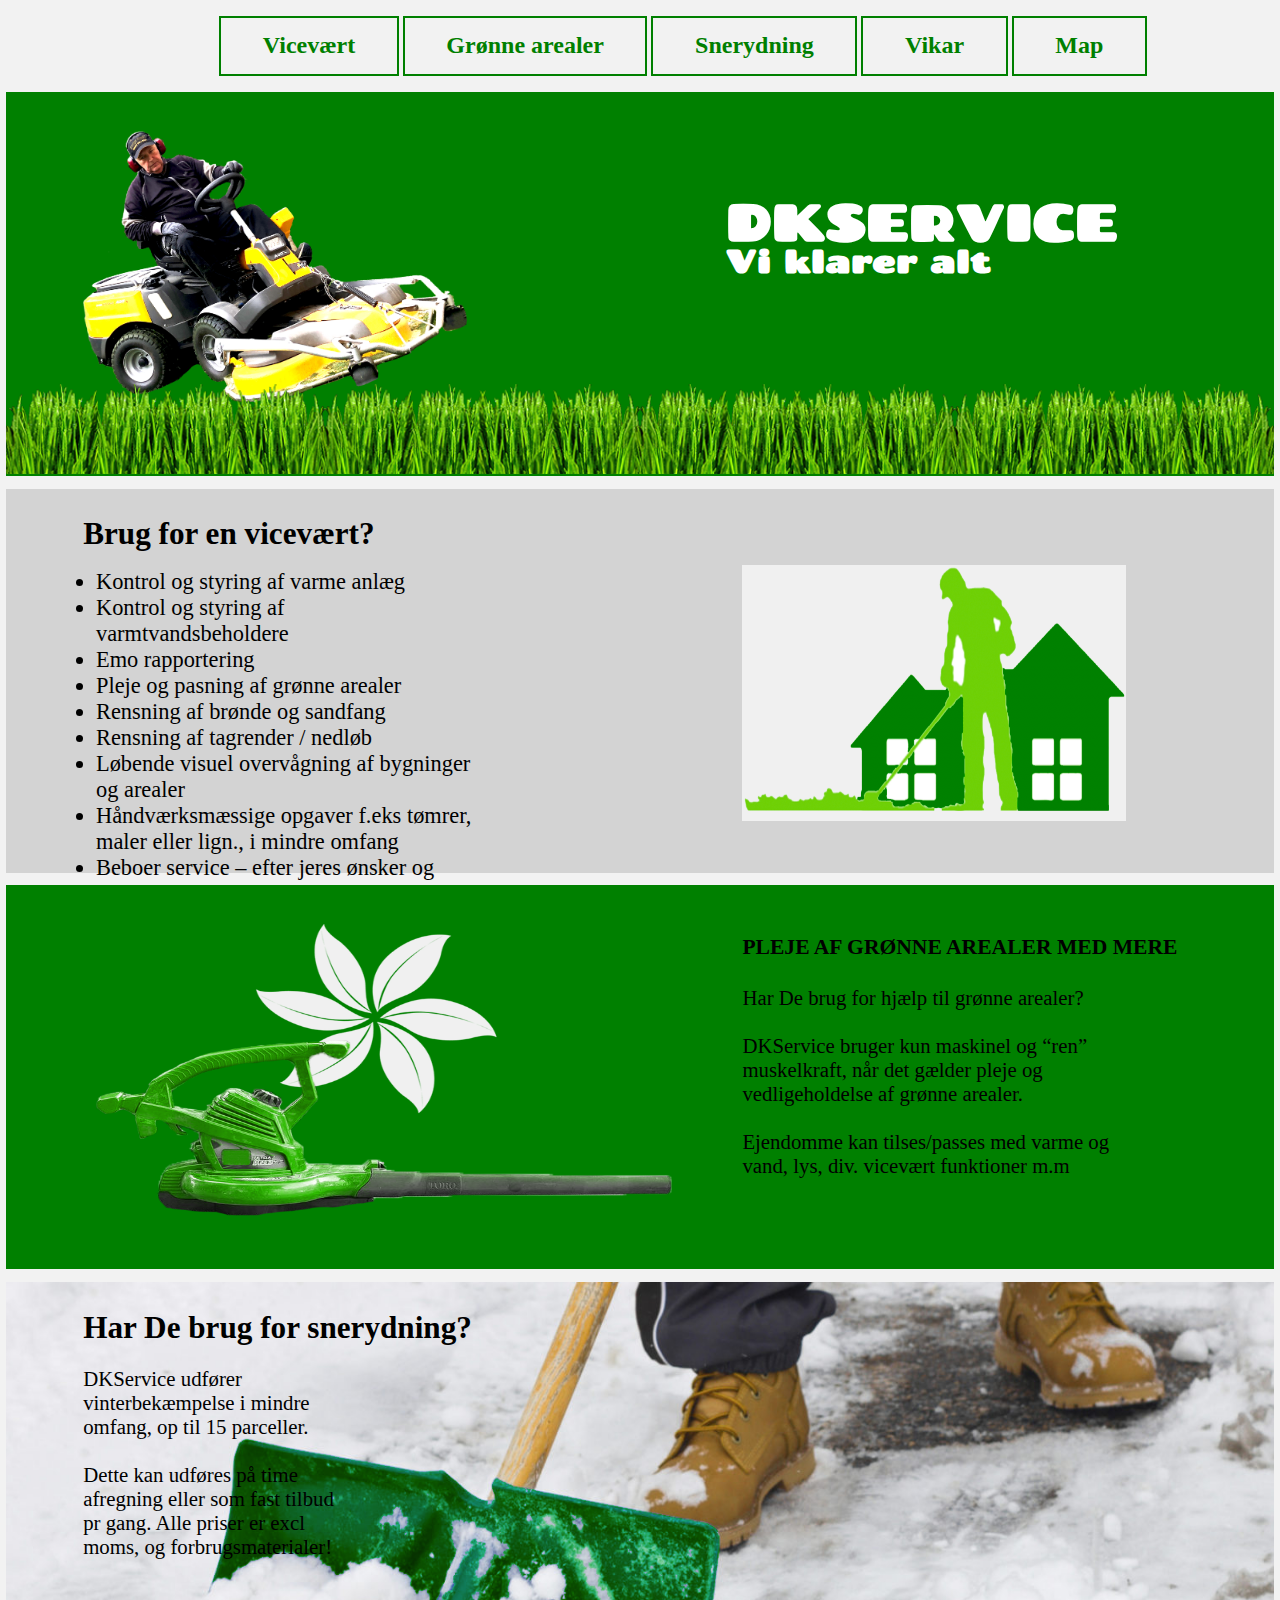
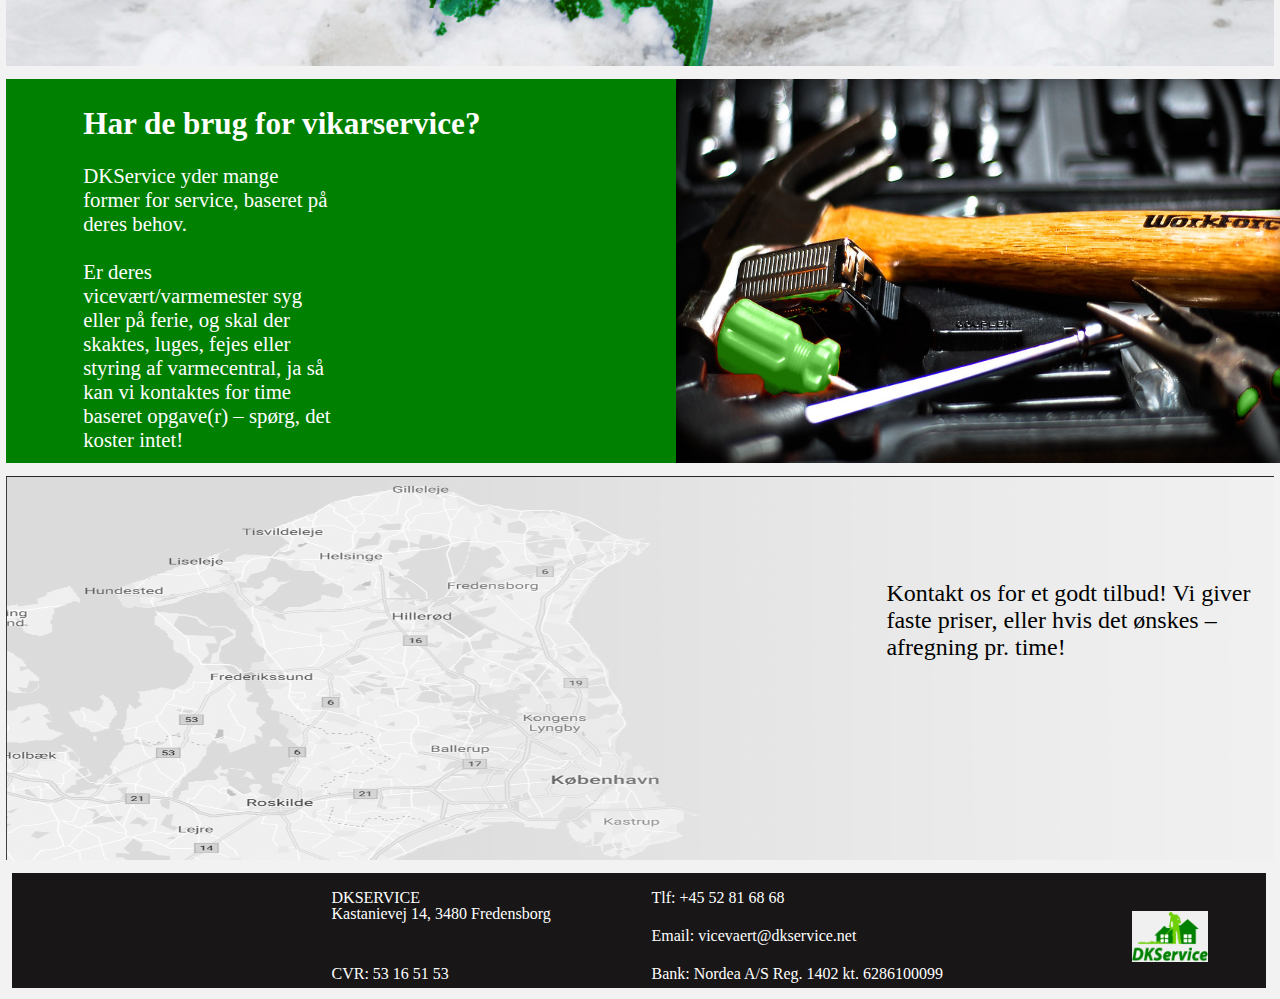
==== index.html @ dc9ec14b "Indsat projektet" ====
<!DOCTYPE html>
<html lang="da">

<head>
    <meta charset="utf-8">
    <meta name="viewport" content="width=device-width, initial-scale=1.0">


    <title>Dkservice_redesign</title>
    <link rel="stylesheet" href="style.css">
</head>

<body>

    <header>
        <nav>
            <div id="menuknap">☰</div>
            <ul id="menu" class="hidden">
                <li><a href="#service">Vicevært</a></li>
                <li> <a href="#gronne_arealer">Grønne arealer</a></li>
                <li><a href="#sne">Snerydning</a></li>
                <li> <a href="#vikarservice.">Vikar</a></li>
                <li><a href="#map">Map</a></li>
            </ul>

        </nav>
    </header>

    <section id="forside">
        <div id="forside_container">

            <div id="forside_billede">
                <img src="billeder/grasslaning3.png" alt="dennis">
            </div>
            <div id="forside_grass">
                <img src="billeder/grasoverlay.png" alt="dennis">
            </div>
            <div id="forside_h1">
                <h1>DKSERVICE</h1>
            </div>
            <div id="forside_h2">
                <h1>Vi klarer alt</h1>
            </div>
            <div id="forside_knap"></div>
        </div>
    </section>

    <section id="service">
        <div id="service_container">
            <div id="service_billede">
                <img src="billeder/logo_uden_tekst.png" alt="logo">
            </div>
            <div id="service_h2">
                <h2>Brug for en vicevært? </h2>
            </div>
            <div id="service_h1">
                <p>BEBOERSERVICE</p>
            </div>

            <div id="servicetxt">

                <li>Kontrol og styring af varme anlæg</li>
                <li> Kontrol og styring af varmtvandsbeholdere
                </li>
                <li> Emo rapportering
                </li>
                <li> Pleje og pasning af grønne arealer
                </li>
                <li> Rensning af brønde og sandfang
                </li>
                <li> Rensning af tagrender / nedløb
                </li>
                <li> Løbende visuel overvågning af bygninger og arealer
                </li>
                <li> Håndværksmæssige opgaver f.eks tømrer, maler eller lign., i mindre omfang
                </li>
                <li> Beboer service – efter jeres ønsker og behov!
                </li>
                <li> Håndværker styring
                </li>
            </div>
        </div>
    </section>

    <section id="gronne_arealer">
        <div id="gronne_arealer_container" class="">
            <div id="gronne_arealer_img">
                <img src="billeder/leafblowerwithleavesgr%C3%A5.png" alt="den">
            </div>

            <div id="gronne_arealer_h2">
                <h2>PLEJE AF GRØNNE
                    AREALER MED MERE</h2>
            </div>

            <div id="gronne_arealer_txt1">

                <p>Har De brug for hjælp til grønne arealer?
                </p>
            </div>
            <div id="gronne_arealer_txt2">

                <p>DKService bruger kun maskinel og “ren” muskelkraft, når det gælder pleje og vedligeholdelse af grønne arealer.
                </p>
            </div>
            <div id="gronne_arealer_txt3">

                <p>Ejendomme kan tilses/passes med varme og vand, lys, div. vicevært funktioner m.m </p>
            </div>
        </div>
    </section>

    <section id="sne">
        <div id="sne_container">
            <div id="sne_baggrund">
                <img src="billeder/dkservice-sne.png" alt="bagrund">
            </div>
            <div id="sne_h2">
                <h2>Har De brug for snerydning?
                </h2>
            </div>
            <div id="sne_txt1">

                <p>DKService udfører vinterbekæmpelse i mindre omfang, op til 15 parceller.</p>
            </div>
            <div id="sne_txt2">
                <p>Dette kan udføres på time afregning eller som fast tilbud pr gang. Alle priser er excl moms, og forbrugsmaterialer!</p>
            </div>
        </div>
    </section>

    <section id="vikarservice">
        <div id="vikarservice_container">

            <div id="vikar_txt1">

                <p>DKService yder mange former for service, baseret på deres behov.</p>
            </div>
            <div id="vikar_txt2">

                <p> Er deres vicevært/varmemester syg eller på ferie, og skal der skaktes, luges, fejes eller styring af varmecentral, ja så kan vi kontaktes for time baseret opgave(r) – spørg, det koster intet!</p>
            </div>
            <div id="vikar_h2">
                <h2>Har de brug for vikarservice?

                </h2>
            </div>
            <div id="vikar_img">
                <img src="billeder/tools2gron.png" alt="den">
            </div>
        </div>
    </section>

    <section id="map">
        <div id="map_container">
            <div id="map_baggrund">
                <img src="billeder/kort2.png" alt="baggrund">
            </div>
            <div id="map_txt">
                <p>Kontakt os for et godt tilbud!
                    Vi giver faste priser, eller hvis
                    det ønskes – afregning pr. time!</p>
            </div>
        </div>
    </section>


    <footer>

        <div id="footer_img">
            <img src="billeder/logo_nyfarve2.png" alt="baggrund">
        </div>

        <div id="footer_title">
            <p>DKSERVICE </p>
        </div>
        <div id="footer_adresse">

            <p>
                Kastanievej 14, 3480 Fredensborg
            </p>
        </div>

        <div id="footer_cvr">


            <p>CVR: 53 16 51 53</p>
        </div>
        <div id="footer_tlf">

            <p>Tlf: +45 52 81 68 68</p>
        </div>
        <div id="footer_email">

            <p>Email: vicevaert@dkservice.net</p>
        </div>
        <div id="footer_bank">

            <p>Bank: Nordea A/S Reg. 1402 kt. 6286100099</p>
        </div>
    </footer>
    <script src="script.js">
    </script>
</body>

</html>
---- style.css ----
html {
    font-size: 100%;
}

body {
    margin: 0;
    padding: 0;
    background-color: #f2f2f2;

}

/*   MENU   */

/*
.hidden {
        display: none
       transform: scale(0)
    transform: translateX(-100%);
    opacity: 0;
}

#menuknap {
    display: inline-block;
}

#menu {
    list-style-type: none;
    transition: transform .3s;
    transform-origin: top left;
}
*/

/* unvisited link */
header nav a:link {
    color: #008000;
}

/* visited link */
header nav a:visited {
    color: white;
}

/* mouse over link */
header nav a:hover {
    color: black;
}

/* selected link */
header nav a:active {
    color: black;
}

header {
    line-height: 0.1;



}

header nav {
    display: flex;
    flex-direction: row;
    align-items: flex-end;
    margin-left: 14vw;



}

header nav a {
    font-weight: 600;
    font-size: 1.5rem;
    margin: 1rem;
    text-decoration: none;

}

header li {
    padding: 2vw;

    border: 2px solid #008000;
}



@font-face {
    font-family: 'changoregular';
    src: url('fonts/chango/chango-regular-webfont.woff2') format('woff2'),
        url('chango-regular-webfont.woff') format('woff');
    font-weight: normal;
    font-style: normal;
}




img {
    width: 100%;
    height: 100%;
}

/*   FORSIDE   */


#forside_container {
    position: relative;
    height: 30vw;
    width: 99vw;
    margin-left: 0.5vw;
    background-color: #008000;
    margin-bottom: 1vw;


}

#forside_h1 {
    position: absolute;
    margin-left: 45rem;
    margin-top: 4rem;
    font-size: 1.6rem;
    color: white;
    font-family: changoregular;

}

#forside_h2 {
    position: absolute;
    margin-left: 45rem;
    margin-top: 8rem;
    font-size: 1rem;
    color: white;
    font-family: changoregular;


}


#forside_billede {
    position: absolute;
    margin-top: 3vw;

    margin-left: 6vw;
    width: 30vw;
}

#forside_grass {
    position: absolute;
    top: 22.8vw;
    width: 99vw;

}

/*   SERVICE   */

#service_container {
    position: relative;
    height: 30vw;
    width: 99vw;
    margin-left: 0.5vw;
    background-color: lightgrey;

    margin-bottom: 1vw;

}

#service_opgaver p {
    color: black;

}


#service_billede {
    position: absolute;
    width: 30vw;
    height: 20vw;
    margin-left: 46rem;
    margin-top: 6vw;


}


#servicetxt {
    position: absolute;
    top: 5rem;
    margin-right: 50rem;
    margin-left: 7vw;
    font-size: 1.4rem;

}


#service_h2 {
    position: absolute;
    margin-left: 6vw;
    margin-top: 0.1rem;
    font-size: 1.3rem;

}

#service_h1 {
    display: none;
}


/*grønne arealer*/

#gronne_arealer_container {
    position: relative;
    background-color: #008000;
    height: 30vw;
    width: 99vw;
    margin-left: 0.5vw;
    margin-bottom: 1vw;



}

#gronne_arealer_h2 {
    position: absolute;
    margin-left: 46rem;
    font-size: 0.9rem;
    margin-top: 2rem;

}

#gronne_arealer_txt1 {
    position: absolute;
    margin-top: 5rem;
    margin-left: 46rem;
    font-size: 1.3rem;


}

#gronne_arealer_txt2 {
    position: absolute;
    margin-top: 8rem;
    font-size: 1.3rem;
    margin-left: 46rem;
    width: 30vw;

}

#gronne_arealer_txt3 {
    position: absolute;
    margin-top: 14rem;
    font-size: 1.3rem;
    width: 30vw;

    margin-left: 46rem;
}

#gronne_arealer_img {
    position: absolute;

    height: 23vw;
    width: 45vw;
    margin-top: 3vw;
    margin-left: 7vw;

}



/*SNE*/

#sne_container {
    position: relative;
    height: 30vw;
    width: 99vw;
    margin-left: 0.5vw;
    margin-bottom: 1vw;

}





#sne_baggrund {
    position: absolute;
    height: 30vw;
    width: 100%;
}

#sne_txt1 {


    position: absolute;
    top: 4rem;
    margin-right: 50rem;
    margin-left: 6vw;
    font-size: 1.3rem;
    width: 20vw;



}

#sne_txt2 {

    position: absolute;
    top: 10rem;
    margin-right: 50rem;
    margin-left: 6vw;
    font-size: 1.3rem;
    width: 20vw;




}

#sne_h2 {
    position: absolute;
    margin-left: 6vw;
    margin-top: 0.1rem;
    font-size: 1.3rem;
}

#sne p {
    color: black;

}

#sne h2 {
    color: black;
}

#sne h3 {
    color: black;
}

/*Vikarservice*/

#vikarservice_container {
    position: relative;
    height: 30vw;
    background-color: #008000;
    width: 99vw;
    margin-left: 0.5vw;
    margin-bottom: 1vw;


}

#vikar_h2 {
    position: absolute;
    margin-left: 6vw;
    margin-top: 0.1rem;
    font-size: 1.3rem;
    color: white
}

#vikar_txt1 {
    position: absolute;
    top: 4rem;
    margin-right: 50rem;
    margin-left: 6vw;
    font-size: 1.3rem;
    width: 20vw;
    color: white
}

#vikar_txt2 {

    position: absolute;
    top: 10rem;
    margin-right: 50rem;
    margin-left: 6vw;
    font-size: 1.3rem;
    width: 20vw;
    color: white
}

#vikar_img {
    position: absolute;
    height: 30vw;
    width: 47.5vw;
    margin-left: 52.3vw;



}

/*       Map        */

#map_container {
    position: relative;
    height: 30vw;
    width: 99vw;
    margin-left: 0.5vw;
    margin-bottom: 1vw;

}


#map_baggrund {
    position: absolute;
    height: 30vw;

    width: 100%;
}

#map_txt {
    position: absolute;
    margin-top: 5rem;
    margin-left: 55rem;
    font-size: 1.5rem;
    width: 30vw;


}




footer {
    position: relative;
    background-color: #181616;
    height: 9vw;
    width: 98vw;
    margin-left: 0.9vw;
    margin-top: 0.5vw;

}


#footer_img {
    position: absolute;
    width: 6vw;
    height: 4vw;
    margin-left: 70rem;
    margin-top: 3vw;


}


#footer_title {
    position: absolute;
    margin-left: 20rem;


    color: white;

}

#footer_adresse {
    position: absolute;
    margin-left: 20rem;
    margin-top: 1rem;

    color: white;

}

#footer_cvr {
    position: absolute;
    margin-left: 20rem;
    margin-top: 6vw;

    color: white;

}

#footer_tlf {
    position: absolute;
    margin-left: 40rem;

    color: white;

}

#footer_email {
    position: absolute;
    margin-left: 40rem;
    margin-top: 3vw;

    color: white;

}

#footer_bank {
    position: absolute;
    margin-left: 40rem;
    margin-top: 6vw;


    color: white;

}

/*   RESPONSIVE   */

/*
@media only screen and (min-width: 600px) {

    #menuknap {
        display: none;
    }

    #menu.hidden {
        transform: translateX(0);
        opacity: 1;
    }

    #menu li {
        display: inline-block;
    }


}
*/


@media only screen and (min-width: 600px) {

    #menuknap {
        display: none;
    }

    #menu.hidden {
        transform: translateX(0);
        opacity: 1;
    }

    #menu li {
        display: inline-block;
    }


}

@media only screen and (max-width: 600px) {



    /*
    #menuknap {
        display: none;
    }

    #menu.hidden {
        transform: translateX(0);
        opacity: 1;
    }

    #menu li {
        display: inline-block;
    }
*/

    #forside_container {
        height: 130vw;
        width: 100vw;
        margin-bottom: 6vw;
    }

    #forside_h1 {
        margin-left: 10vw;
        margin-top: 0.1rem;
        font-size: 1.6rem;
        color: white;
        font-family: changoregular;
    }

    #forside_h2 {
        margin-left: 15vw;
        margin-top: 4rem;
        font-size: 1rem;
        color: white;
        font-family: changoregular;
    }

    #forside_billede {
        margin-top: 52vw;

        transform: rotate(15deg);
        margin-left: 4vw;
        width: 95vw;
    }

    #forside_grass {
        margin-top: 93vw;
        margin-left: 0vw;
        width: 200vw;
        height: 14vw;
    }

    #service_container {
        display: flex;

        height: 110vw;

        margin-bottom: 6vw;

    }

    #service_opgaver p {
        color: black;
    }


    #service_billede {
        width: 90vw;
        margin-left: 2vw;
        margin-top: 6vw;


    }


    #servicetxt {
        display: none;

    }


    #service_h2 {

        display: none;

    }

    #service_h1 {

        display: ;

    }

    #gronne_arealer_container {
        height: 110vw;
        width: 276vw;
        margin-left: 0.5vw;
        margin-bottom: 6vw;



    }

    #gronne_arealer_h2 {
        display: none;

    }

    #gronne_arealer_txt1 {
        display: none;



    }

    #gronne_arealer_txt2 {
        display: none;


    }

    #gronne_arealer_txt3 {
        display: none;

    }

    #gronne_arealer_img {

        width: 100vw;
        height: 100vw;
        margin-left: 80vw;
        margin-top: 6vw;

    }

    #sne_container {
        height: 110vw;
        width: 276vw;


    }





    #sne_baggrund {
        width: 100vw;
        height: 100vw;
        margin-left: 80vw;
        margin-top: 6vw;
    }

    #sne_txt1 {

        display: none;



    }

    #sne_txt2 {

        display: none;





    }

    #sne_h2 {
        display: none;

    }

    #vikarservice_container {
        height: 110vw;
        width: 276vw;



    }

    #vikar_h2 {
        display: none;
    }

    #vikar_txt1 {
        display: none;

    }

    #vikar_txt2 {

        display: none;

    }

    #vikar_img {
        width: 100vw;
        height: 100vw;
        margin-left: 80vw;
        margin-top: 6vw;



    }

    /*       Map        */

    #map_container {
        height: 110vw;
        width: 276vw;


    }


    #map_baggrund {
        width: 100vw;
        height: 100vw;
        margin-left: 80vw;
        margin-top: 6vw;

    }

    #map_txt {
        display: none;

    }

    footer {
        position: relative;

        height: 90vw;
        width: 100vw;
        margin-left: 80vw;
        margin-top: 6vw;

    }


    #footer_img {
        position: absolute;
        width: 17vw;
        height: 15vw;
        margin-left: 20rem;
        margin-top: 70vw;


    }


    #footer_title {
        position: absolute;
        margin-left: 4rem;
        margin-top: 10vw;
        font-size: 1.3rem;



    }

    #footer_adresse {
        position: absolute;
        margin-left: 4rem;
        margin-top: 4rem;

        font-size: 1.3rem;



    }

    #footer_cvr {
        position: absolute;
        margin-left: 4rem;
        margin-top: 22vw;

        font-size: 1.3rem;

    }

    #footer_tlf {
        position: absolute;
        margin-left: 4rem;
        margin-top: 36vw;
        font-size: 1.3rem;


    }

    #footer_email {
        position: absolute;
        margin-left: 4rem;
        margin-top: 42vw;
        font-size: 1.3rem;


    }

    #footer_bank {
        position: absolute;
        margin-left: 4rem;
        margin-top: 55vw;
        font-size: 1.3rem;

    }



    img {
        width: 100%;
    }


}
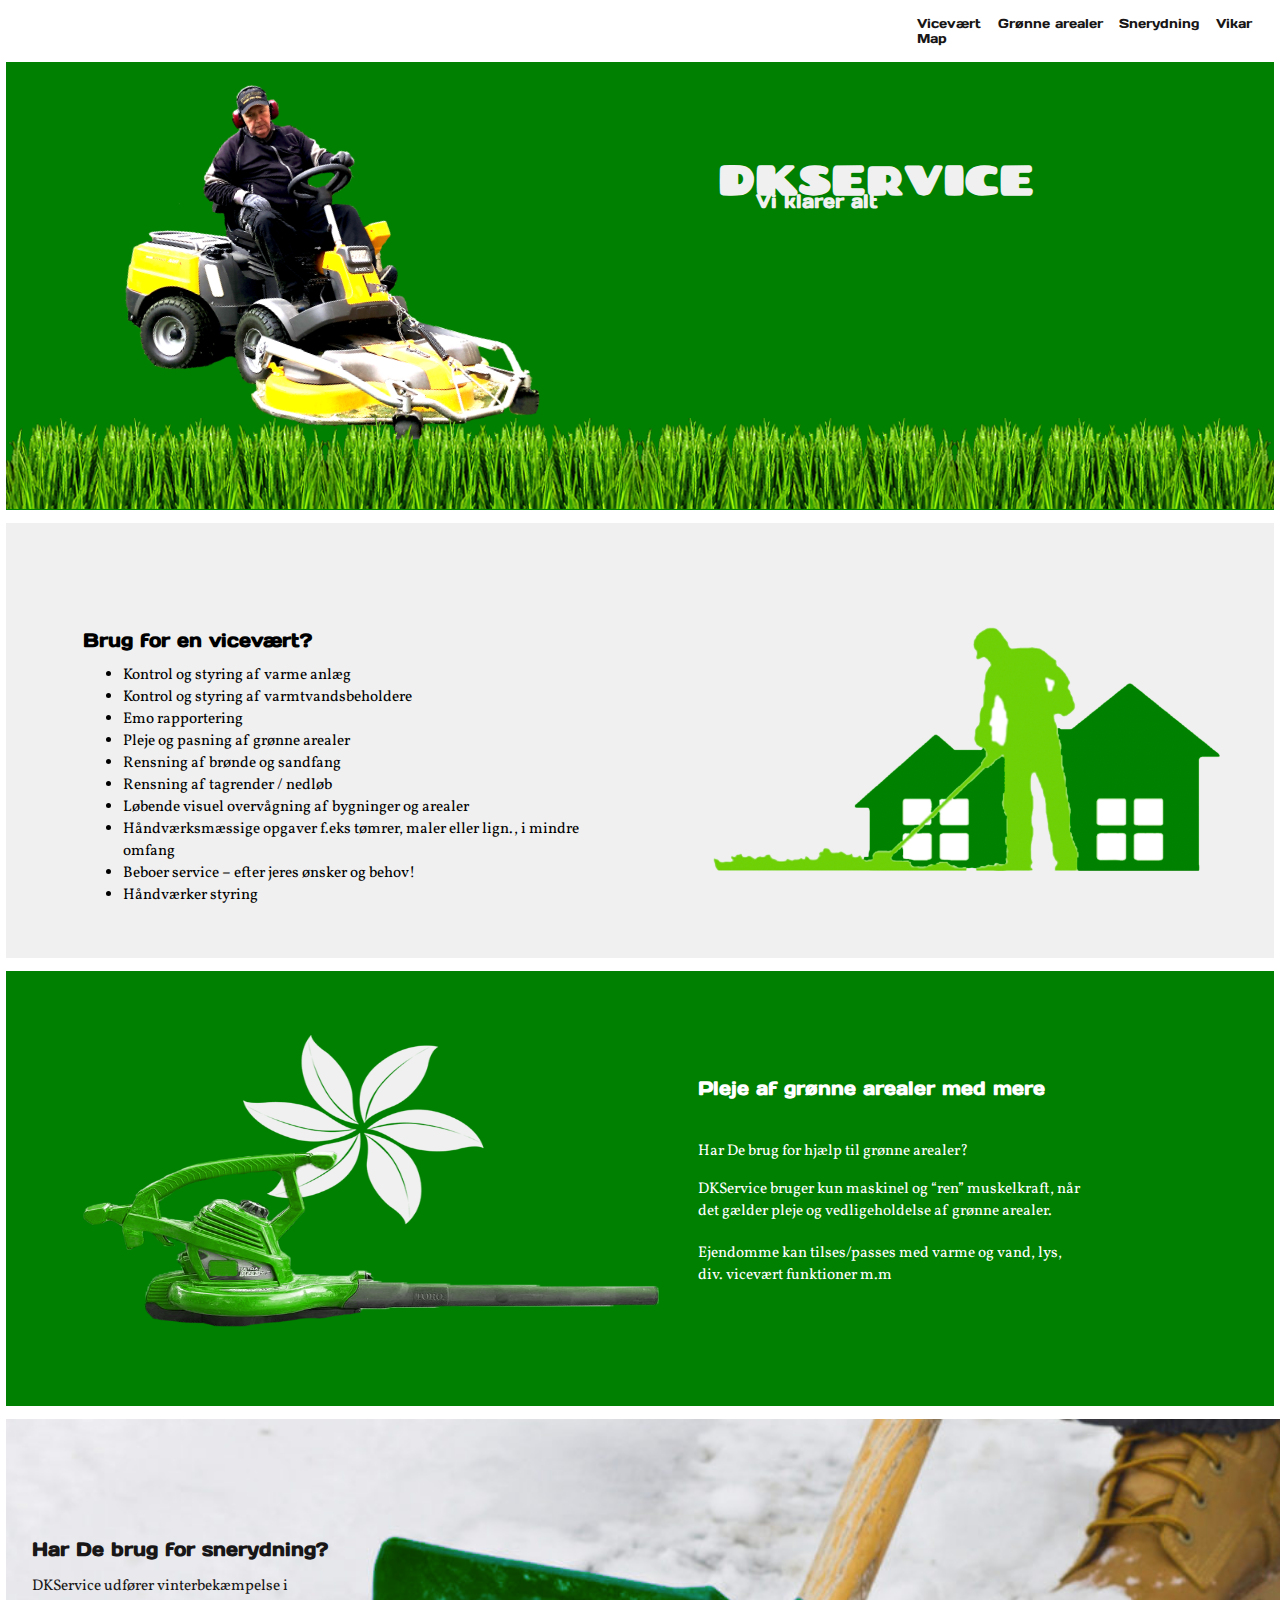
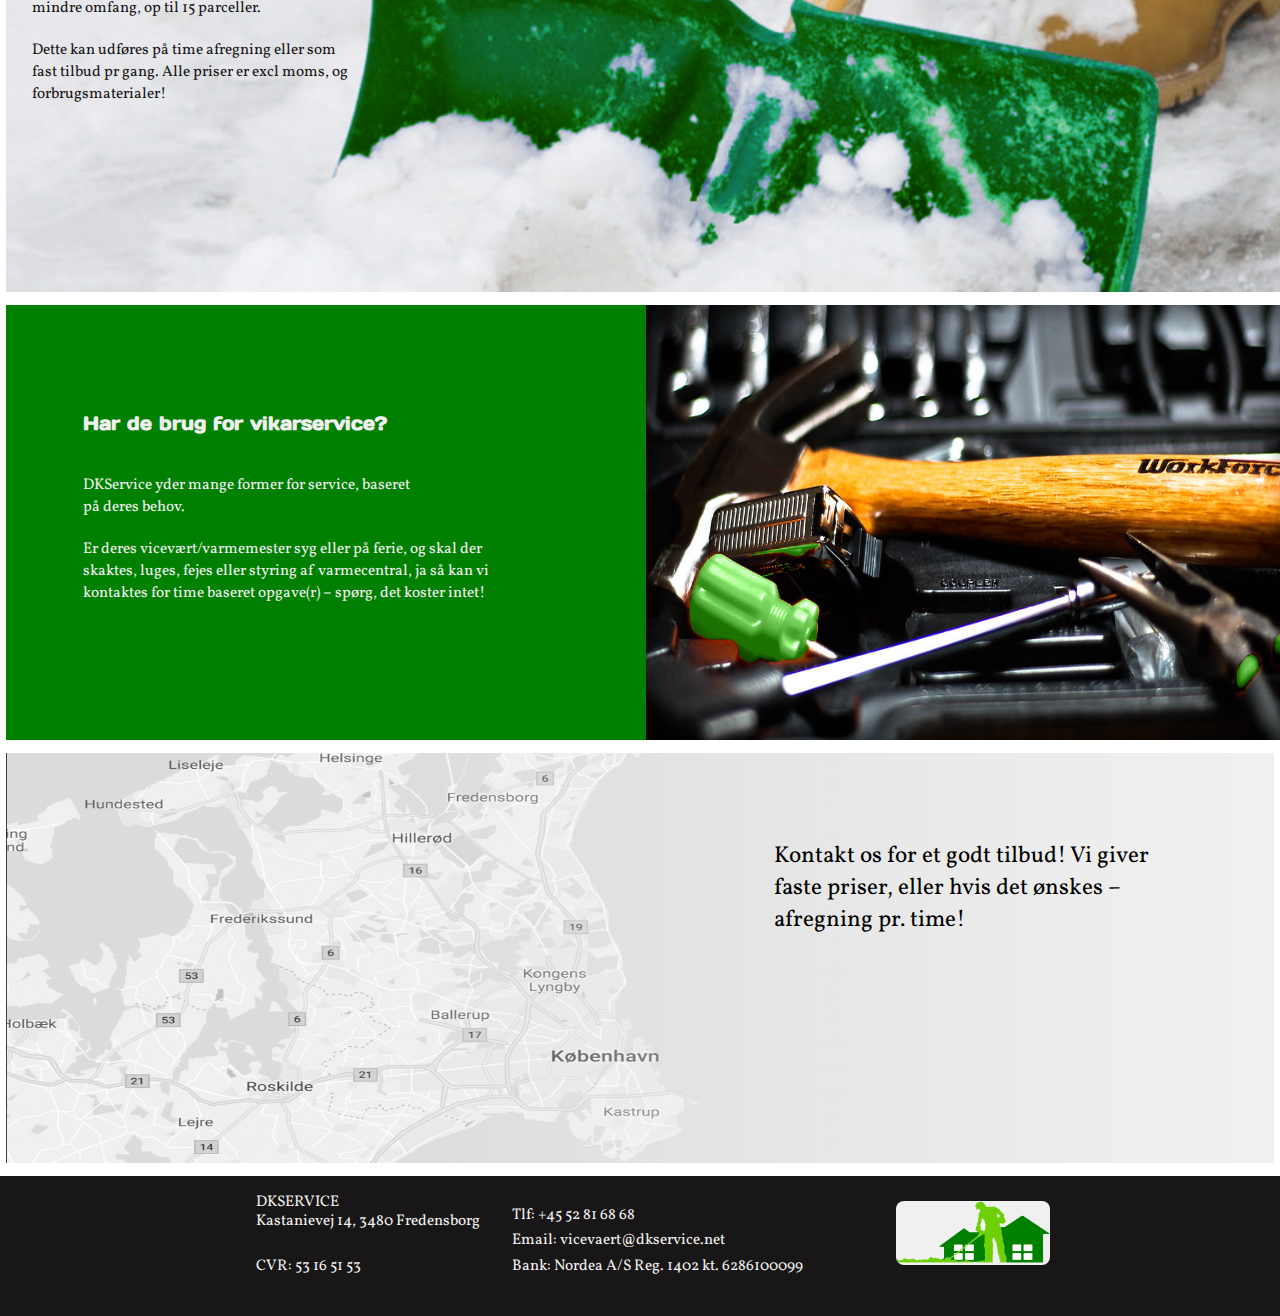
==== commit 05dbd5dd: "Rettet sitet til" ====
--- a/index.html
+++ b/index.html
@@ -6,8 +6,18 @@
     <meta name="viewport" content="width=device-width, initial-scale=1.0">
 
 
-    <title>Dkservice_redesign</title>
+    <title>DKService</title>
     <link rel="stylesheet" href="style.css">
+    <link href="https://fonts.googleapis.com/css?family=Chango%7CDays+One%7CVollkorn" rel="stylesheet">
+    <link rel="apple-touch-icon" sizes="180x180" href="/billeder/apple-touch-icon.png">
+    <link rel="icon" type="image/png" sizes="32x32" href="/billeder/favicon-32x32.png">
+    <link rel="icon" type="image/png" sizes="16x16" href="/billeder/favicon-16x16.png">
+    <link rel="manifest" href="/billeder/site.webmanifest">
+    <link rel="mask-icon" href="/billeder/safari-pinned-tab.svg" color="#5bbad5">
+    <link rel="shortcut icon" href="/billeder/favicon.ico">
+    <meta name="msapplication-TileColor" content="#da532c">
+    <meta name="msapplication-config" content="/billeder/browserconfig.xml">
+    <meta name="theme-color" content="#ffffff">
 </head>
 
 <body>
@@ -39,7 +49,7 @@
                 <h1>DKSERVICE</h1>
             </div>
             <div id="forside_h2">
-                <h1>Vi klarer alt</h1>
+                <h2>Vi klarer alt</h2>
             </div>
             <div id="forside_knap"></div>
         </div>
@@ -54,10 +64,11 @@
                 <h2>Brug for en vicevært? </h2>
             </div>
             <div id="service_h1">
-                <p>BEBOERSERVICE</p>
-            </div>
-
-            <div id="servicetxt">
+                <h2>Beboerservice</h2>
+            </div>
+
+            <ul id="servicetxt">
+
 
                 <li>Kontrol og styring af varme anlæg</li>
                 <li> Kontrol og styring af varmtvandsbeholdere
@@ -78,7 +89,7 @@
                 </li>
                 <li> Håndværker styring
                 </li>
-            </div>
+            </ul>
         </div>
     </section>
 
@@ -89,8 +100,7 @@
             </div>
 
             <div id="gronne_arealer_h2">
-                <h2>PLEJE AF GRØNNE
-                    AREALER MED MERE</h2>
+                <h2>Pleje af grønne arealer med mere</h2>
             </div>
 
             <div id="gronne_arealer_txt1">
@@ -106,6 +116,9 @@
             <div id="gronne_arealer_txt3">
 
                 <p>Ejendomme kan tilses/passes med varme og vand, lys, div. vicevært funktioner m.m </p>
+            </div>
+            <div id=gronne_arealer_mobil>
+                <h2>Grønne Arealer</h2>
             </div>
         </div>
     </section>
@@ -126,6 +139,9 @@
             <div id="sne_txt2">
                 <p>Dette kan udføres på time afregning eller som fast tilbud pr gang. Alle priser er excl moms, og forbrugsmaterialer!</p>
             </div>
+            <div id="sne_mobil">
+                <h2>Vinterbekæmpelse</h2>
+            </div>
         </div>
     </section>
 
@@ -147,6 +163,9 @@
             </div>
             <div id="vikar_img">
                 <img src="billeder/tools2gron.png" alt="den">
+            </div>
+            <div id="vikar_mobil">
+                <h2>Vikarservice</h2>
             </div>
         </div>
     </section>
@@ -161,6 +180,9 @@
                     Vi giver faste priser, eller hvis
                     det ønskes – afregning pr. time!</p>
             </div>
+            <div id="map_mobil">
+                <h2>Kort</h2>
+            </div>
         </div>
     </section>
 
@@ -168,7 +190,7 @@
     <footer>
 
         <div id="footer_img">
-            <img src="billeder/logo_nyfarve2.png" alt="baggrund">
+            <img src="billeder/logo_uden_tekst.png" alt="baggrund">
         </div>
 
         <div id="footer_title">
--- a/style.css
+++ b/style.css
@@ -3,9 +3,10 @@
 }
 
 body {
+    overflow-x: hidden;
     margin: 0;
     padding: 0;
-    background-color: #f2f2f2;
+    background-color: #ffffff;
 
 }
 
@@ -32,22 +33,22 @@
 
 /* unvisited link */
 header nav a:link {
-    color: #008000;
+    color: #181616;
 }
 
 /* visited link */
 header nav a:visited {
-    color: white;
+    color: #181616;
 }
 
 /* mouse over link */
 header nav a:hover {
-    color: black;
+    color: #008000;
 }
 
 /* selected link */
 header nav a:active {
-    color: black;
+    color: #008000;
 }
 
 header {
@@ -61,24 +62,21 @@
     display: flex;
     flex-direction: row;
     align-items: flex-end;
-    margin-left: 14vw;
+    margin-left: 68vw;
 
 
 
 }
 
 header nav a {
-    font-weight: 600;
-    font-size: 1.5rem;
-    margin: 1rem;
+    font-size: 0.8rem;
     text-decoration: none;
+    font-family: days one;
 
 }
 
 header li {
-    padding: 2vw;
-
-    border: 2px solid #008000;
+    padding: 0.5vw;
 }
 
 
@@ -106,6 +104,7 @@
     position: relative;
     height: 30vw;
     width: 99vw;
+    padding-top: 5vw;
     margin-left: 0.5vw;
     background-color: #008000;
     margin-bottom: 1vw;
@@ -113,39 +112,58 @@
 
 }
 
+#forside_knap {
+    position: absolute;
+    width: 30vw;
+    height: 4.6vw;
+    /*background-image: url(billeder/knap.svg);*/
+    background-size: 100%;
+    margin-left: 46vw;
+    margin-top: 13vw;
+
+}
+
+#forside_knap_txt {
+    position: absolute;
+    margin-left: 55vw;
+    margin-top: 11.8vw;
+    font-size: 2vw;
+    font-family: Days One;
+    color: #f0f0f0;
+
+}
+
 #forside_h1 {
     position: absolute;
-    margin-left: 45rem;
-    margin-top: 4rem;
-    font-size: 1.6rem;
-    color: white;
+    margin-left: 55.6vw;
+    font-size: 1.6vw;
+    color: #f0f0f0;
     font-family: changoregular;
 
 }
 
 #forside_h2 {
     position: absolute;
-    margin-left: 45rem;
-    margin-top: 8rem;
-    font-size: 1rem;
-    color: white;
-    font-family: changoregular;
-
-
+    margin-left: 58.6vw;
+    margin-top: 3.7vw;
+    font-size: 1vw;
+    color: #f0f0f0;
+    font-family: 'Days One';
 }
 
 
 #forside_billede {
     position: absolute;
-    margin-top: 3vw;
-
-    margin-left: 6vw;
-    width: 30vw;
+    margin-top: 0vw;
+    transform: rotate(19deg);
+    margin-left: 10vw;
+    width: 34vw;
+
 }
 
 #forside_grass {
     position: absolute;
-    top: 22.8vw;
+    top: 27.8vw;
     width: 99vw;
 
 }
@@ -157,23 +175,26 @@
     height: 30vw;
     width: 99vw;
     margin-left: 0.5vw;
-    background-color: lightgrey;
-
+    padding-top: 2vw;
+    padding-bottom: 2vw;
+    background-color: #f0f0f0;
     margin-bottom: 1vw;
 
 }
 
+
+
 #service_opgaver p {
-    color: black;
+    color: #181616;
 
 }
 
 
 #service_billede {
     position: absolute;
-    width: 30vw;
+    width: 40vw;
     height: 20vw;
-    margin-left: 46rem;
+    margin-left: 55vw;
     margin-top: 6vw;
 
 
@@ -182,10 +203,12 @@
 
 #servicetxt {
     position: absolute;
-    top: 5rem;
-    margin-right: 50rem;
-    margin-left: 7vw;
-    font-size: 1.4rem;
+    margin-right: 50vw;
+    margin-left: 6vw;
+    margin-top: 9vw;
+    font-size: 1.2vw;
+    font-family: Vollkorn;
+
 
 }
 
@@ -193,8 +216,9 @@
 #service_h2 {
     position: absolute;
     margin-left: 6vw;
-    margin-top: 0.1rem;
-    font-size: 1.3rem;
+    margin-top: 5vw;
+    font-size: 1vw;
+    font-family: Days One;
 
 }
 
@@ -203,7 +227,7 @@
 }
 
 
-/*grønne arealer*/
+/*grÃ¸nne arealer*/
 
 #gronne_arealer_container {
     position: relative;
@@ -212,44 +236,55 @@
     width: 99vw;
     margin-left: 0.5vw;
     margin-bottom: 1vw;
-
-
-
+    padding-top: 2vw;
+    padding-bottom: 2vw;
+}
+
+#gronne_arealer_mobil {
+    display: none;
 }
 
 #gronne_arealer_h2 {
     position: absolute;
-    margin-left: 46rem;
-    font-size: 0.9rem;
-    margin-top: 2rem;
+    margin-left: 54vw;
+    font-size: 1vw;
+    margin-top: 5vw;
+    color: #ffffff;
+    font-family: Days One;
 
 }
 
 #gronne_arealer_txt1 {
     position: absolute;
-    margin-top: 5rem;
-    margin-left: 46rem;
-    font-size: 1.3rem;
+    margin-top: 10vw;
+    margin-left: 54vw;
+    font-size: 1.2vw;
+    color: #ffffff;
+    font-family: Vollkorn;
 
 
 }
 
 #gronne_arealer_txt2 {
     position: absolute;
-    margin-top: 8rem;
-    font-size: 1.3rem;
-    margin-left: 46rem;
+    margin-top: 13vw;
+    font-size: 1.2vw;
+    margin-left: 54vw;
     width: 30vw;
+    color: #ffffff;
+    font-family: Vollkorn;
 
 }
 
 #gronne_arealer_txt3 {
     position: absolute;
-    margin-top: 14rem;
-    font-size: 1.3rem;
+    margin-top: 18vw;
+    font-size: 1.2vw;
     width: 30vw;
-
-    margin-left: 46rem;
+    color: #ffffff;
+    font-family: Vollkorn;
+
+    margin-left: 54vw;
 }
 
 #gronne_arealer_img {
@@ -258,7 +293,7 @@
     height: 23vw;
     width: 45vw;
     margin-top: 3vw;
-    margin-left: 7vw;
+    margin-left: 6vw;
 
 }
 
@@ -268,10 +303,14 @@
 
 #sne_container {
     position: relative;
-    height: 30vw;
-    width: 99vw;
+
     margin-left: 0.5vw;
     margin-bottom: 1vw;
+    width: 180vw;
+    height: 35vw;
+    padding-bottom: 2vw;
+    overflow: hidden;
+
 
 }
 
@@ -281,20 +320,25 @@
 
 #sne_baggrund {
     position: absolute;
-    height: 30vw;
-    width: 100%;
+    padding-top: 0vw;
+    height: 47vw;
+    width: 160vw;
+    padding-left: 0vw;
+    margin-top: -10vw;
+
 }
 
 #sne_txt1 {
 
 
     position: absolute;
-    top: 4rem;
-    margin-right: 50rem;
-    margin-left: 6vw;
-    font-size: 1.3rem;
-    width: 20vw;
-
+    margin-top: 11vw;
+    margin-right: 50vw;
+    margin-left: 2vw;
+    font-size: 1.2vw;
+    width: 22vw;
+
+    font-family: Vollkorn;
 
 
 }
@@ -302,12 +346,12 @@
 #sne_txt2 {
 
     position: absolute;
-    top: 10rem;
-    margin-right: 50rem;
-    margin-left: 6vw;
-    font-size: 1.3rem;
-    width: 20vw;
-
+    margin-top: 16vw;
+    margin-right: 50vw;
+    margin-left: 2vw;
+    font-size: 1.2vw;
+    width: 25vw;
+    font-family: Vollkorn;
 
 
 
@@ -315,22 +359,32 @@
 
 #sne_h2 {
     position: absolute;
-    margin-left: 6vw;
-    margin-top: 0.1rem;
-    font-size: 1.3rem;
+    margin-left: 2vw;
+    margin-top: 0.1vw;
+    font-size: 1.4vw;
+    font-family: Days One;
+
 }
 
 #sne p {
-    color: black;
-
-}
-
-#sne h2 {
-    color: black;
+    color: #181616;
+
+
+}
+
+#sne_h2 {
+    color: #181616;
+    margin-top: 8vw;
+    font-size: 1vw;
+
 }
 
 #sne h3 {
-    color: black;
+    color: #181616;
+}
+
+#sne_mobil {
+    display: none;
 }
 
 /*Vikarservice*/
@@ -342,6 +396,8 @@
     width: 99vw;
     margin-left: 0.5vw;
     margin-bottom: 1vw;
+    padding-top: 2vw;
+    padding-bottom: 2vw;
 
 
 }
@@ -349,149 +405,177 @@
 #vikar_h2 {
     position: absolute;
     margin-left: 6vw;
-    margin-top: 0.1rem;
-    font-size: 1.3rem;
-    color: white
+    margin-top: 5vw;
+    font-size: 1vw;
+    color: #f0f0f0;
+    font-family: Days One;
+
 }
 
 #vikar_txt1 {
     position: absolute;
-    top: 4rem;
-    margin-right: 50rem;
+    margin-top: 10vw;
     margin-left: 6vw;
-    font-size: 1.3rem;
-    width: 20vw;
-    color: white
+    font-size: 1.2vw;
+    width: 27vw;
+    color: #f0f0f0;
+    font-family: Vollkorn;
+
 }
 
 #vikar_txt2 {
 
     position: absolute;
-    top: 10rem;
-    margin-right: 50rem;
+    margin-top: 15vw;
+    margin-right: 50vw;
     margin-left: 6vw;
-    font-size: 1.3rem;
-    width: 20vw;
-    color: white
+    font-size: 1.2vw;
+    width: 33vw;
+    color: #f0f0f0;
+    font-family: Vollkorn;
+
 }
 
 #vikar_img {
     position: absolute;
-    height: 30vw;
-    width: 47.5vw;
-    margin-left: 52.3vw;
-
-
-
+    height: 34vw;
+    width: 50vw;
+    margin-left: 50vw;
+    margin-top: -2vw;
+}
+
+#vikar_mobil {
+    display: none;
 }
 
 /*       Map        */
 
 #map_container {
     position: relative;
-    height: 30vw;
+    height: 32vw;
     width: 99vw;
     margin-left: 0.5vw;
     margin-bottom: 1vw;
+    overflow: hidden;
 
 }
 
 
 #map_baggrund {
     position: absolute;
-    height: 30vw;
-
-    width: 100%;
+    height: 40vw;
+    width: 99vw;
+    margin-top: -8vw;
+
 }
 
 #map_txt {
     position: absolute;
-    margin-top: 5rem;
-    margin-left: 55rem;
-    font-size: 1.5rem;
+    margin-top: 5vw;
+    margin-left: 60vw;
+    font-size: 1.8vw;
     width: 30vw;
 
-
-}
-
-
+    font-family: Vollkorn;
+
+}
+
+#map_mobil {
+    display: none;
+}
 
 
 footer {
     position: relative;
     background-color: #181616;
-    height: 9vw;
-    width: 98vw;
-    margin-left: 0.9vw;
+    height: 11vw;
+    width: 100vw;
+
     margin-top: 0.5vw;
 
+
 }
 
 
 #footer_img {
     position: absolute;
-    width: 6vw;
-    height: 4vw;
-    margin-left: 70rem;
+    width: 12vw;
+    height: 5vw;
+    margin-left: 70vw;
+    margin-top: 2vw;
+    border-radius: 8px;
+    overflow: hidden;
+
+
+}
+
+
+#footer_title {
+    position: absolute;
+    margin-left: 20vw;
+    font-size: 1.2vw;
+    font-family: Vollkorn;
+
+    color: #f0f0f0;
+
+}
+
+#footer_adresse {
+    position: absolute;
+    margin-left: 20vw;
+    margin-top: 1.5vw;
+    font-size: 1.2vw;
+    font-family: Vollkorn;
+
+    color: #f0f0f0;
+
+}
+
+#footer_cvr {
+    position: absolute;
+    margin-left: 20vw;
+    margin-top: 5vw;
+    font-size: 1.2vw;
+    font-family: Vollkorn;
+
+    color: #f0f0f0;
+
+}
+
+#footer_tlf {
+    position: absolute;
+    margin-left: 40vw;
+    margin-top: 1vw;
+    font-size: 1.2vw;
+    font-family: Vollkorn;
+
+    color: #f0f0f0;
+
+}
+
+#footer_email {
+    position: absolute;
+    margin-left: 40vw;
     margin-top: 3vw;
-
-
-}
-
-
-#footer_title {
-    position: absolute;
-    margin-left: 20rem;
-
-
-    color: white;
-
-}
-
-#footer_adresse {
-    position: absolute;
-    margin-left: 20rem;
-    margin-top: 1rem;
-
-    color: white;
-
-}
-
-#footer_cvr {
-    position: absolute;
-    margin-left: 20rem;
-    margin-top: 6vw;
-
-    color: white;
-
-}
-
-#footer_tlf {
-    position: absolute;
-    margin-left: 40rem;
-
-    color: white;
-
-}
-
-#footer_email {
-    position: absolute;
-    margin-left: 40rem;
-    margin-top: 3vw;
-
-    color: white;
+    font-size: 1.2vw;
+    font-family: Vollkorn;
+
+    color: #f0f0f0;
 
 }
 
 #footer_bank {
     position: absolute;
-    margin-left: 40rem;
-    margin-top: 6vw;
-
-
-    color: white;
-
-}
+    margin-left: 40vw;
+    margin-top: 5vw;
+    font-size: 1.2vw;
+
+    font-family: Vollkorn;
+
+    color: #f0f0f0;
+
+}
+
 
 /*   RESPONSIVE   */
 
@@ -515,7 +599,6 @@
 }
 */
 
-
 @media only screen and (min-width: 600px) {
 
     #menuknap {
@@ -536,7 +619,21 @@
 
 @media only screen and (max-width: 600px) {
 
-
+    body {
+
+        overflow-x: hidden;
+        margin: 0;
+        padding: 0;
+        background-color: #ffffff;
+
+        padding-left: 2.5vw;
+        padding-right: 2.5vw;
+
+    }
+
+    #menu {
+        display: none;
+    }
 
     /*
     #menuknap {
@@ -552,27 +649,36 @@
         display: inline-block;
     }
 */
+    h2 {
+        position: relative;
+        font-family: days one;
+        padding: 13vw;
+        margin-top: 29vw;
+        font-size: 7vw;
+        z-index: 1;
+    }
 
     #forside_container {
         height: 130vw;
-        width: 100vw;
+        width: 90vw;
         margin-bottom: 6vw;
+        overflow: hidden;
     }
 
     #forside_h1 {
-        margin-left: 10vw;
-        margin-top: 0.1rem;
-        font-size: 1.6rem;
+        margin-left: 12vw;
+        margin-top: 4vw;
+        font-size: 4vw;
         color: white;
         font-family: changoregular;
     }
 
-    #forside_h2 {
-        margin-left: 15vw;
-        margin-top: 4rem;
-        font-size: 1rem;
+    #forside_h2 h2 {
+        margin-left: -52vw;
+        margin-top: 0vw;
+        font-size: 4vw;
         color: white;
-        font-family: changoregular;
+        font-family: 'days one';
     }
 
     #forside_billede {
@@ -588,14 +694,16 @@
         margin-left: 0vw;
         width: 200vw;
         height: 14vw;
+        overflow: hidden;
     }
 
     #service_container {
-        display: flex;
-
-        height: 110vw;
-
+        background-color: #f0f0f0;
         margin-bottom: 6vw;
+        padding-top: 16vw;
+        padding-bottom: 16vw;
+        height: 60vw;
+        width: 90vw;
 
     }
 
@@ -606,9 +714,8 @@
 
     #service_billede {
         width: 90vw;
-        margin-left: 2vw;
-        margin-top: 6vw;
-
+        height: 50vw;
+        margin-left: 0vw;
 
     }
 
@@ -620,232 +727,223 @@
 
 
     #service_h2 {
-
-        display: none;
+        padding-top: 13vw;
+        padding-left: 5vw;
+        display: none;
+        font-size: 4vw;
 
     }
 
     #service_h1 {
-
-        display: ;
-
+        display: unset;
+        margin-top: -10vw;
+        margin-left: -10vw;
+    }
+
+    #service_h1 h2 {
+        margin: 0 0 0 0;
     }
 
     #gronne_arealer_container {
-        height: 110vw;
-        width: 276vw;
-        margin-left: 0.5vw;
+        height: 92vw;
+        width: 90vw;
         margin-bottom: 6vw;
-
-
-
+        overflow: hidden;
+    }
+
+    #gronne_arealer_mobil {
+        display: unset;
+        color: #181616;
     }
 
     #gronne_arealer_h2 {
         display: none;
-
+        font-size: 4vw;
+        color: #f0f0f0;
     }
 
     #gronne_arealer_txt1 {
         display: none;
-
-
-
     }
 
     #gronne_arealer_txt2 {
         display: none;
-
-
     }
 
     #gronne_arealer_txt3 {
         display: none;
-
     }
 
     #gronne_arealer_img {
-
-        width: 100vw;
+        width: 145vw;
+        height: 90vw;
+        overflow-x: hidden;
+        margin-left: -25vw;
+    }
+
+    #sne_container {
+        height: 78vw;
+        width: 90vw;
+        overflow: hidden;
+        margin-bottom: 6vw;
+    }
+
+    #sne_baggrund {
+        width: 300vw;
+        height: 90vw;
+        margin-left: -90vw;
+    }
+
+    #sne_txt1 {
+        display: none;
+    }
+
+    #sne_txt2 {
+        display: none;
+    }
+
+    #sne_h2 {
+        display: none;
+    }
+
+    #sne_mobil {
+        display: unset;
+    }
+
+    #sne_mobil h2 {
+        margin-top: 13vw;
+        margin-left: -5vw;
+    }
+
+    #vikarservice_container {
+        height: 80vw;
+        width: 90vw;
+        overflow: hidden;
+        margin-bottom: 6vw;
+    }
+
+    #vikar_h2 {
+        display: none;
+    }
+
+    #vikar_txt1 {
+        display: none;
+    }
+
+    #vikar_txt2 {
+        display: none;
+    }
+
+    #vikar_img {
+        width: 240vw;
+        height: 105vw;
+        margin-left: 0vw;
+    }
+
+    #vikar_mobil {
+        display: unset;
+    }
+
+    #vikar_mobil h2 {
+        color: #f0f0f0;
+        margin-top: 19vw;
+    }
+
+
+    /*       Map        */
+
+    #map_container {
+        height: 80vw;
+        width: 90vw;
+        margin-bottom: 6vw;
+
+        overflow: hidden;
+    }
+
+
+    #map_baggrund {
+        width: 180vw;
         height: 100vw;
-        margin-left: 80vw;
-        margin-top: 6vw;
-
-    }
-
-    #sne_container {
-        height: 110vw;
-        width: 276vw;
-
-
-    }
-
-
-
-
-
-    #sne_baggrund {
-        width: 100vw;
-        height: 100vw;
-        margin-left: 80vw;
-        margin-top: 6vw;
-    }
-
-    #sne_txt1 {
-
-        display: none;
-
-
-
-    }
-
-    #sne_txt2 {
-
-        display: none;
-
-
-
-
-
-    }
-
-    #sne_h2 {
-        display: none;
-
-    }
-
-    #vikarservice_container {
-        height: 110vw;
-        width: 276vw;
-
-
-
-    }
-
-    #vikar_h2 {
-        display: none;
-    }
-
-    #vikar_txt1 {
-        display: none;
-
-    }
-
-    #vikar_txt2 {
-
-        display: none;
-
-    }
-
-    #vikar_img {
-        width: 100vw;
-        height: 100vw;
-        margin-left: 80vw;
-        margin-top: 6vw;
-
-
-
-    }
-
-    /*       Map        */
-
-    #map_container {
-        height: 110vw;
-        width: 276vw;
-
-
-    }
-
-
-    #map_baggrund {
-        width: 100vw;
-        height: 100vw;
-        margin-left: 80vw;
-        margin-top: 6vw;
+        margin-top: -18vw;
+        margin-left: -10vw;
 
     }
 
     #map_txt {
         display: none;
 
+    }
+
+    #map_mobil {
+        display: unset;
+    }
+
+    #map_mobil h2 {
+        margin-top: 23vw;
+        margin-left: 20vw;
     }
 
     footer {
         position: relative;
 
         height: 90vw;
-        width: 100vw;
-        margin-left: 80vw;
-        margin-top: 6vw;
+        width: 90vw;
+        padding-bottom: 6vw;
 
     }
 
 
     #footer_img {
         position: absolute;
-        width: 17vw;
+        width: 22vw;
         height: 15vw;
         margin-left: 20rem;
         margin-top: 70vw;
-
-
-    }
-
+        border-radius: 8px;
+        margin-bottom: -5vw;
+        overflow: hidden;
+    }
 
     #footer_title {
         position: absolute;
-        margin-left: 4rem;
-        margin-top: 10vw;
-        font-size: 1.3rem;
-
-
-
+        margin-left: 4vw;
+        margin-top: 4vw;
+        font-size: 5vw;
     }
 
     #footer_adresse {
         position: absolute;
-        margin-left: 4rem;
-        margin-top: 4rem;
-
-        font-size: 1.3rem;
-
-
-
+        margin-left: 4vw;
+        margin-top: 10vw;
+        font-size: 5vw;
     }
 
     #footer_cvr {
         position: absolute;
-        margin-left: 4rem;
-        margin-top: 22vw;
-
-        font-size: 1.3rem;
-
+        margin-left: 4vw;
+        margin-top: 16vw;
+        font-size: 5vw;
     }
 
     #footer_tlf {
         position: absolute;
-        margin-left: 4rem;
-        margin-top: 36vw;
-        font-size: 1.3rem;
-
-
+        margin-left: 4vw;
+        margin-top: 30vw;
+        font-size: 5vw;
     }
 
     #footer_email {
         position: absolute;
-        margin-left: 4rem;
-        margin-top: 42vw;
-        font-size: 1.3rem;
-
-
+        margin-left: 4vw;
+        margin-top: 36vw;
+        font-size: 5vw;
     }
 
     #footer_bank {
         position: absolute;
-        margin-left: 4rem;
+        margin-left: 4vw;
         margin-top: 55vw;
-        font-size: 1.3rem;
-
+        font-size: 5vw;
     }
 
 
@@ -854,5 +952,4 @@
         width: 100%;
     }
 
-
-}
+}
